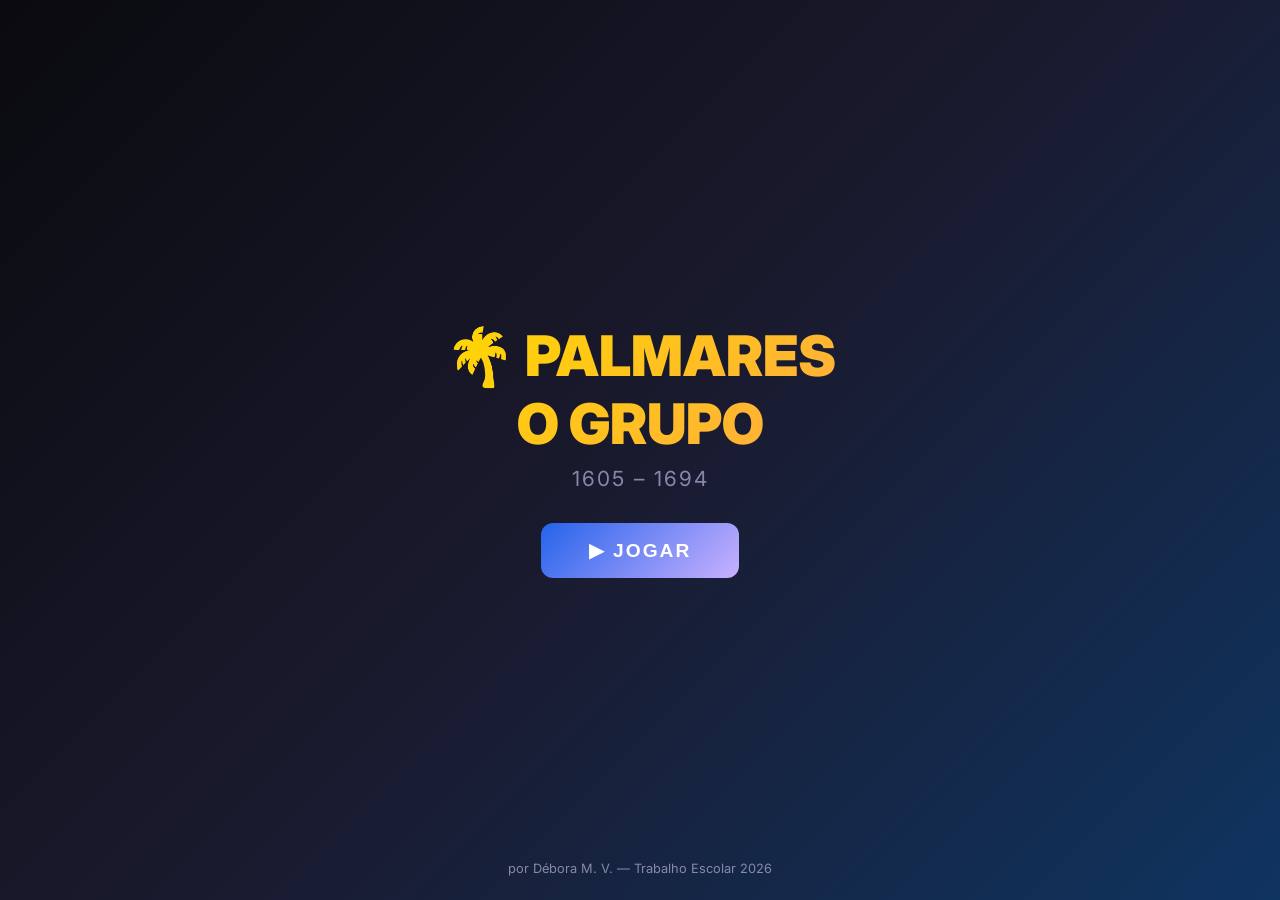
==== index.html @ eb4064fd "Palmares: O Grupo — jogo narrativo do Quilombo dos Palmares Jogo escolar em HTML/CSS/JS puro: chat e" ====
<!DOCTYPE html>
<html lang="pt-BR">
<head>
  <meta charset="UTF-8">
  <meta name="viewport" content="width=device-width, initial-scale=1.0">
  <meta name="description" content="Palmares: O Grupo — Jogo narrativo sobre o Quilombo dos Palmares. Trabalho escolar.">
  <title>🌴 Palmares: O Grupo</title>
  <link rel="stylesheet" href="style.css">
</head>
<body>

  <!-- ===== TITLE SCREEN ===== -->
  <div id="title-screen">
    <h1>🌴 PALMARES<br>O GRUPO</h1>
    <p class="subtitle">1605 – 1694</p>
    <button id="start-btn" class="start-btn">▶ JOGAR</button>
    <p class="credits-line">por Débora M. V. — Trabalho Escolar 2026</p>
  </div>

  <!-- ===== GAME CONTAINER ===== -->
  <div id="game-container">

    <!-- HUD -->
    <div id="hud">
      <div id="group-name" class="group-name">PALMARES 🌴🔥</div>
      <div class="indicators">
        <div class="indicator" title="Soberania">
          👑 <span id="sob-val" class="value">50</span>
        </div>
        <div class="indicator" title="Insatisfação">
          😤 <span id="insat-val" class="value">20</span>
        </div>
      </div>
      <div class="hud-buttons">
        <button id="btn-dash" class="hud-btn" title="Dashboard do Quilombo">📊</button>
        <button id="btn-onu" class="hud-btn" title="A ONU e Palmares">🌐</button>
      </div>
    </div>

    <!-- GAME WORLD -->
    <div id="game-world">
      <!-- Backgrounds -->
      <div id="bg-layer" style="background-image: url('assets/bg_trilha.png')"></div>
      <div id="bg-layer-next"></div>

      <!-- Characters as sprite-sheet divs (2x2 grid crop) -->
      <div id="char-povo"    class="character char-crowd" data-sprite="assets/povo.png"></div>
      <div id="char-grio"    class="character" data-sprite="assets/grio.png"></div>
      <div id="char-ganga"   class="character" data-sprite="assets/ganga_zumba.png"></div>
      <div id="char-dandara" class="character" data-sprite="assets/dandara.png"></div>
      <div id="char-zumbi"   class="character" data-sprite="assets/zumbi.png"></div>

      <!-- Phone Notification -->
      <div id="phone-notif">
        <span class="notif-icon">📱</span>
        <span class="notif-text">Nova mensagem no grupo...</span>
      </div>
    </div>

    <!-- DIALOGUE -->
    <div id="dialogue-container">
      <div id="messages-list"></div>
      <div id="choices-container"></div>
    </div>
  </div>

  <!-- ===== DASHBOARD OVERLAY ===== -->
  <div id="dash-overlay" class="overlay">
    <div class="overlay-content">
      <button class="close-btn">✕</button>
      <h2>📊 Dashboard do Quilombo</h2>
      <div id="dash-content"></div>
    </div>
  </div>

  <!-- ===== ONU OVERLAY ===== -->
  <div id="onu-overlay" class="overlay">
    <div class="overlay-content">
      <button class="close-btn">✕</button>
      <div id="onu-content"></div>
    </div>
  </div>

  <!-- ===== TRANSITION OVERLAY ===== -->
  <div id="transition-overlay">
    <div id="transition-text" class="transition-text"></div>
  </div>

  <!-- ===== END SCREEN ===== -->
  <div id="end-screen">
    <div id="end-title" class="end-title"></div>
    <div id="end-text" class="end-text"></div>
    <div class="end-question">"Qual versão de Palmares vocês conheciam antes deste jogo?"</div>
    <button id="end-credits-btn" class="end-btn">🎬 Créditos</button>
  </div>

  <!-- ===== CREDITS SCREEN ===== -->
  <div id="credits-screen">
    <div id="credits-scroll"></div>
  </div>

  <!-- Scripts -->
  <script src="story.js"></script>
  <script src="game.js"></script>

</body>
</html>
---- style.css ----
/* ============================================================
   PALMARES: O GRUPO — style.css
   Dark theme, side-scroll narrative game
   ============================================================ */

@import url('https://fonts.googleapis.com/css2?family=Inter:wght@400;600;700;900&display=swap');

* { margin: 0; padding: 0; box-sizing: border-box; }

:root {
  --bg-dark: #0a0a0f;
  --bg-card: #1a1a2e;
  --bg-chat: #16213e;
  --text: #e8e8e8;
  --text-dim: #8888aa;
  --gold: #ffd700;
  --red: #ff4444;
  --green: #4ecdc4;
  --purple: #c9b1ff;
  --amber: #ffab40;
  --chat-bubble: #1e3a5f;
  --chat-system: #2a2a3e;
  --btn-primary: #2563eb;
  --btn-hover: #3b82f6;
}

html, body {
  width: 100%; height: 100%;
  background: var(--bg-dark);
  color: var(--text);
  font-family: 'Inter', sans-serif;
  overflow: hidden;
}

/* ===== TITLE SCREEN ===== */
#title-screen {
  position: fixed; inset: 0;
  display: flex; flex-direction: column;
  align-items: center; justify-content: center;
  background: linear-gradient(135deg, #0a0a0f 0%, #1a1a2e 50%, #0f3460 100%);
  z-index: 1000;
  transition: opacity 0.8s ease;
}
#title-screen.hidden { opacity: 0; pointer-events: none; }

#title-screen h1 {
  font-size: 3.5rem; font-weight: 900;
  background: linear-gradient(135deg, var(--gold), var(--amber));
  -webkit-background-clip: text; -webkit-text-fill-color: transparent;
  text-align: center; margin-bottom: 0.5rem;
  animation: pulse-glow 2s ease-in-out infinite;
}
#title-screen .subtitle {
  font-size: 1.3rem; color: var(--text-dim);
  margin-bottom: 2rem; letter-spacing: 2px;
}
#title-screen .start-btn {
  padding: 16px 48px; border: none; border-radius: 12px;
  background: linear-gradient(135deg, var(--btn-primary), var(--purple));
  color: white; font-size: 1.2rem; font-weight: 700;
  cursor: pointer; transition: all 0.3s ease;
  text-transform: uppercase; letter-spacing: 2px;
}
#title-screen .start-btn:hover {
  transform: scale(1.05);
  box-shadow: 0 0 30px rgba(37, 99, 235, 0.5);
}
#title-screen .credits-line {
  position: absolute; bottom: 24px;
  font-size: 0.8rem; color: var(--text-dim);
}

@keyframes pulse-glow {
  0%, 100% { filter: drop-shadow(0 0 10px rgba(255,215,0,0.3)); }
  50% { filter: drop-shadow(0 0 25px rgba(255,215,0,0.6)); }
}

/* ===== GAME CONTAINER ===== */
#game-container {
  position: fixed; top: 0; left: 0;
  width: 100%; height: 100vh; height: 100dvh; /* dvh: respeita a barra do navegador no celular */
  display: none;
  flex-direction: column;
}
#game-container.active { display: flex; }

/* ===== TOP HUD ===== */
#hud {
  position: absolute; top: 0; left: 0; right: 0;
  height: 56px;
  background: linear-gradient(180deg, rgba(0,0,0,0.85) 0%, rgba(0,0,0,0) 100%);
  display: flex; align-items: center;
  padding: 0 16px; z-index: 50;
}
#hud .group-name {
  font-weight: 700; font-size: 1rem;
  color: var(--gold);
  flex: 1;
}
#hud .indicators {
  display: flex; gap: 16px; font-size: 0.95rem;
}
.indicator {
  position: relative;
  display: flex; align-items: center; gap: 4px;
  transition: all 0.3s ease;
}
.indicator .value { font-weight: 700; min-width: 28px; text-align: right; }
.indicator.flash { animation: flash-indicator 0.5s ease; }

@keyframes flash-indicator {
  0%, 100% { transform: scale(1); }
  50% { transform: scale(1.3); color: var(--gold); }
}

/* Bolha flutuante do delta (+5 / -3) a cada decisão */
.delta-pop {
  position: absolute; left: 50%; top: -4px;
  transform: translateX(-50%);
  font-weight: 800; font-size: 0.85rem;
  pointer-events: none; white-space: nowrap;
  text-shadow: 0 1px 3px rgba(0,0,0,0.8);
  animation: delta-float 1s ease-out forwards;
}
.delta-pop.pos { color: var(--green); }
.delta-pop.neg { color: var(--red); }
@keyframes delta-float {
  0%   { opacity: 0; transform: translate(-50%, 4px) scale(0.7); }
  25%  { opacity: 1; transform: translate(-50%, -10px) scale(1.15); }
  100% { opacity: 0; transform: translate(-50%, -32px) scale(1); }
}

#hud .hud-buttons {
  display: flex; gap: 8px; margin-left: 16px;
}
.hud-btn {
  width: 36px; height: 36px; border-radius: 50%;
  border: 1px solid rgba(255,255,255,0.2);
  background: rgba(255,255,255,0.05);
  color: white; font-size: 1.1rem;
  cursor: pointer; display: flex;
  align-items: center; justify-content: center;
  transition: all 0.2s ease;
}
.hud-btn:hover {
  background: rgba(255,255,255,0.15);
  border-color: var(--gold);
}

/* ===== GAME WORLD (backgrounds + characters) ===== */
#game-world {
  flex: 1; min-height: 0; position: relative; overflow: hidden;
}

#bg-layer {
  position: absolute; inset: 0;
  background-size: cover;
  background-position: center;
  transition: opacity 1s ease;
}
#bg-layer-next {
  position: absolute; inset: 0;
  background-size: cover;
  background-position: center;
  opacity: 0;
  transition: opacity 1s ease;
}

/* ===== CHARACTERS (SPRITE SHEET SYSTEM) ===== 
   All sprites are 2x2 grids:
   ┌──────────┬──────────┐
   │ idle (0) │ walk1(1) │   top row
   ├──────────┼──────────┤
   │ walk2(2) │ walk3(3) │   bottom row
   └──────────┴──────────┘
   background-size: 200% crops to 1/4. 
   background-position selects which frame.
*/
.character {
  position: absolute;
  bottom: 6%;
  width: 120px;
  height: 152px;
  background-size: contain;
  background-repeat: no-repeat;
  background-position: center bottom; /* pé no chão */
  transition: left 2.5s ease-in-out;
  z-index: 10;
  image-rendering: auto;
  filter: drop-shadow(2px 4px 6px rgba(0,0,0,0.6));
}
.character.no-transition {
  transition: none !important;
}

/* ---- WALK: pose única limpa -> balanço de caminhada (sem frames) ---- */
.character.walking {
  animation: walk-bob 0.45s ease-in-out infinite;
}
@keyframes walk-bob {
  0%, 100% { transform: translateY(0)    rotate(-1.5deg); }
  50%      { transform: translateY(-6px) rotate(1.5deg);  }
}

/* Dessincroniza o balanço entre personagens */
#char-dandara.walking { animation-delay: -0.10s; }
#char-ganga.walking   { animation-delay: -0.20s; }
#char-grio.walking    { animation-delay: -0.30s; }
#char-povo.walking    { animation-delay: -0.15s; animation-duration: 0.55s; }

/* ---- IDLE: show frame 0 (top-left) with subtle pulse ---- */
.character:not(.walking) {
  background-position: 0% 0%;
  animation: idle-pulse 2.5s ease-in-out infinite;
}
@keyframes idle-pulse {
  0%, 100% { transform: translateY(0); }
  50%      { transform: translateY(-2px); }
}

/* ---- REMOVED (character exits) ---- */
.character.removed {
  opacity: 0;
  transform: translateY(40px) scale(0.7);
  transition: opacity 1.5s ease, transform 1.5s ease;
  pointer-events: none;
  animation: none !important;
}

/* ---- POVO (crowd, further back) ---- */
.character.char-crowd {
  width: 230px;
  height: 120px;
  bottom: 4%;
  z-index: 5;
  opacity: 0.85;
  background-size: contain;
  background-position: center bottom;
  filter: drop-shadow(2px 3px 8px rgba(0,0,0,0.4)) brightness(0.92);
}

/* ===== TRANSITION OVERLAY ===== */
#transition-overlay {
  position: fixed; inset: 0;
  background: black;
  display: flex; align-items: center; justify-content: center;
  flex-direction: column;
  z-index: 200;
  opacity: 0; pointer-events: none;
  transition: opacity 0.8s ease;
}
#transition-overlay.active { opacity: 1; pointer-events: all; }
#transition-overlay .transition-text {
  font-size: 1.5rem; font-weight: 700;
  color: var(--gold);
  text-align: center;
  animation: fade-in-text 1s ease 0.5s both;
}
@keyframes fade-in-text {
  from { opacity: 0; transform: translateY(20px); }
  to { opacity: 1; transform: translateY(0); }
}

/* ===== PHONE NOTIFICATION ===== */
#phone-notif {
  position: absolute;
  top: 50%; left: 50%;
  transform: translate(-50%, -50%);
  background: var(--bg-card);
  border: 1px solid rgba(255,255,255,0.15);
  border-radius: 16px;
  padding: 16px 24px;
  display: flex; align-items: center; gap: 12px;
  opacity: 0; pointer-events: none;
  z-index: 60;
  box-shadow: 0 8px 32px rgba(0,0,0,0.5);
  transition: all 0.4s ease;
}
#phone-notif.active {
  opacity: 1;
  animation: notif-bounce 0.5s ease;
}
@keyframes notif-bounce {
  0% { transform: translate(-50%, -50%) scale(0.5); }
  60% { transform: translate(-50%, -50%) scale(1.1); }
  100% { transform: translate(-50%, -50%) scale(1); }
}
#phone-notif .notif-icon { font-size: 1.5rem; }
#phone-notif .notif-text { font-size: 0.9rem; color: var(--text-dim); }

/* ===== DIALOGUE BOX ===== */
#dialogue-container {
  flex: 0 0 auto;
  background: linear-gradient(180deg, rgba(10,10,15,0) 0%, rgba(10,10,15,0.95) 12%, rgba(10,10,15,0.98) 100%);
  padding: 18px 16px 16px;
  display: flex; flex-direction: column;
  z-index: 100;
  opacity: 0; transform: translateY(30px);
  transition: opacity 0.5s ease, transform 0.5s ease;
  overflow: hidden;
}
#dialogue-container.active {
  opacity: 1; transform: translateY(0);
}

/* ===== CHAT MESSAGES ===== */
#messages-list {
  display: flex; flex-direction: column;
  gap: 6px; margin-bottom: 10px;
  max-height: 30vh; max-height: 30dvh;
  overflow-y: auto;
  padding-right: 4px;
}
#messages-list::-webkit-scrollbar { width: 4px; }
#messages-list::-webkit-scrollbar-thumb { background: rgba(255,255,255,0.2); border-radius: 2px; }

.msg {
  display: flex; gap: 8px; align-items: flex-start;
  animation: msg-appear 0.3s ease both;
  max-width: 85%;
}
@keyframes msg-appear {
  from { opacity: 0; transform: translateY(10px); }
  to { opacity: 1; transform: translateY(0); }
}

.msg .msg-avatar {
  width: 32px; height: 32px;
  border-radius: 50%;
  background-size: cover; background-position: center top;
  background-color: #2a2a3e;
  flex-shrink: 0;
  border: 2px solid rgba(255,255,255,0.1);
}

.msg .msg-body {
  background: var(--chat-bubble);
  border-radius: 2px 12px 12px 12px;
  padding: 8px 12px;
  max-width: 100%;
}
.msg .msg-name {
  font-size: 0.7rem; font-weight: 700;
  margin-bottom: 2px;
}
.msg .msg-text {
  font-size: 0.85rem; line-height: 1.4;
  color: var(--text);
}

.msg.system {
  max-width: 100%; justify-content: center;
}
.msg.system .msg-body {
  background: var(--chat-system);
  border-radius: 8px;
  text-align: center;
}
.msg.system .msg-text {
  font-size: 0.75rem; color: var(--text-dim);
  font-style: italic;
}

.flag-msg { margin-top: 6px; display: flex; justify-content: center; }

.msg .audio-badge {
  display: inline-flex; align-items: center; gap: 4px;
  background: rgba(78, 205, 196, 0.15);
  padding: 2px 8px; border-radius: 10px;
  font-size: 0.75rem; color: var(--green);
}

/* ===== CHOICES ===== */
#choices-container {
  flex: 0 0 auto;
  display: flex; flex-direction: column;
  gap: 8px; margin-top: 4px;
}

.choice-btn {
  padding: 14px 20px;
  border: 1px solid rgba(255,255,255,0.15);
  border-radius: 12px;
  background: linear-gradient(135deg, rgba(37,99,235,0.2), rgba(201,177,255,0.1));
  color: white; font-size: 0.9rem; font-weight: 600;
  cursor: pointer; text-align: left;
  transition: all 0.3s ease;
  animation: choice-appear 0.4s ease both;
}
@keyframes choice-appear {
  from { opacity: 0; transform: translateY(12px); }
  to { opacity: 1; transform: translateY(0); }
}
.choice-btn:hover {
  background: linear-gradient(135deg, rgba(37,99,235,0.4), rgba(201,177,255,0.2));
  border-color: var(--gold);
  transform: translateX(4px);
  box-shadow: 0 4px 20px rgba(37,99,235,0.3);
}

/* ===== OVERLAY (Dashboard / ONU) ===== */
.overlay {
  position: fixed; inset: 0;
  background: rgba(0,0,0,0.9);
  z-index: 500;
  display: flex; align-items: center; justify-content: center;
  opacity: 0; pointer-events: none;
  transition: opacity 0.3s ease;
}
.overlay.active { opacity: 1; pointer-events: all; }

.overlay-content {
  background: var(--bg-card);
  border: 1px solid rgba(255,255,255,0.1);
  border-radius: 16px;
  padding: 32px;
  max-width: 500px; width: 90%;
  max-height: 80vh; overflow-y: auto;
  position: relative;
}
.overlay-content::-webkit-scrollbar { width: 4px; }
.overlay-content::-webkit-scrollbar-thumb { background: rgba(255,255,255,0.2); border-radius: 2px; }

.overlay-content h2 {
  font-size: 1.3rem;
  background: linear-gradient(135deg, var(--gold), var(--amber));
  -webkit-background-clip: text; -webkit-text-fill-color: transparent;
  margin-bottom: 16px;
}
.overlay-content h3 { color: var(--green); margin: 12px 0 6px; font-size: 1rem; }
.overlay-content p { font-size: 0.85rem; line-height: 1.6; color: var(--text-dim); margin-bottom: 8px; }
.overlay-content ul { padding-left: 20px; margin-bottom: 12px; }
.overlay-content li { font-size: 0.85rem; color: var(--text-dim); line-height: 1.5; margin-bottom: 4px; }
.overlay-content strong { color: var(--text); }
.overlay-content em { color: var(--purple); }

.close-btn {
  position: absolute; top: 12px; right: 12px;
  width: 32px; height: 32px; border-radius: 50%;
  border: 1px solid rgba(255,255,255,0.2);
  background: rgba(255,255,255,0.05);
  color: white; font-size: 1rem;
  cursor: pointer;
  display: flex; align-items: center; justify-content: center;
}

/* Dashboard specific */
.dash-grid {
  display: grid; grid-template-columns: 1fr 1fr;
  gap: 10px; margin: 16px 0;
}
.dash-item {
  background: rgba(255,255,255,0.03);
  border: 1px solid rgba(255,255,255,0.08);
  border-radius: 10px; padding: 12px;
  text-align: center;
}
.dash-item .dash-label { font-size: 0.7rem; color: var(--text-dim); text-transform: uppercase; letter-spacing: 1px; }
.dash-item .dash-value { font-size: 1.3rem; font-weight: 700; color: var(--gold); margin-top: 4px; }
.dash-item.full-width { grid-column: 1 / -1; }

/* ===== END SCREEN ===== */
#end-screen {
  position: fixed; inset: 0;
  background: linear-gradient(135deg, #0a0a0f, #1a1a2e);
  display: none; flex-direction: column;
  align-items: center; justify-content: center;
  padding: 40px; z-index: 1000;
  text-align: center;
}
#end-screen.active { display: flex; }

#end-screen .end-title {
  font-size: 2.5rem; font-weight: 900;
  background: linear-gradient(135deg, var(--gold), var(--amber));
  -webkit-background-clip: text; -webkit-text-fill-color: transparent;
  margin-bottom: 24px;
  animation: fade-in-text 1s ease both;
}
#end-screen .end-text {
  font-size: 1.1rem; line-height: 1.8;
  color: var(--text-dim); max-width: 600px;
  margin-bottom: 32px;
  animation: fade-in-text 1.5s ease 0.5s both;
}
#end-screen .end-question {
  font-size: 1rem; font-style: italic;
  color: var(--purple);
  margin-bottom: 32px;
  animation: fade-in-text 2s ease 1s both;
}
#end-screen .end-btn {
  padding: 14px 36px; border: none; border-radius: 12px;
  background: linear-gradient(135deg, var(--btn-primary), var(--purple));
  color: white; font-weight: 700; font-size: 1rem;
  cursor: pointer; transition: all 0.3s ease;
  animation: fade-in-text 2s ease 1.5s both;
}
#end-screen .end-btn:hover { transform: scale(1.05); }

/* ===== CREDITS SCREEN ===== */
#credits-screen {
  position: fixed; inset: 0;
  background: var(--bg-dark);
  display: none; flex-direction: column;
  align-items: center;
  z-index: 1001; overflow: hidden;
}
#credits-screen.active { display: flex; }

#credits-scroll {
  position: absolute;
  bottom: -100%;
  width: 100%; text-align: center;
  animation: credits-roll 25s linear forwards;
}
@keyframes credits-roll {
  0% { bottom: -100%; }
  100% { bottom: 120%; }
}

.credit-item { margin-bottom: 16px; }
.credit-role { font-size: 0.8rem; color: var(--text-dim); text-transform: uppercase; letter-spacing: 2px; }
.credit-name { font-size: 1.1rem; font-weight: 700; color: var(--gold); }
.credit-divider { height: 1px; background: rgba(255,255,255,0.1); width: 200px; margin: 24px auto; }

/* ===== RESPONSIVE ===== */
@media (max-width: 768px) {
  #title-screen h1 { font-size: 2.2rem; }
  .character { width: 96px; height: 124px; }
  #char-povo { width: 168px; height: 92px; }
  #hud .group-name { font-size: 0.85rem; }
  #hud .indicators { font-size: 0.8rem; gap: 10px; }
  .msg .msg-body { padding: 6px 10px; }
  .msg .msg-text { font-size: 0.8rem; }
  .choice-btn { padding: 12px 16px; font-size: 0.85rem; }
}
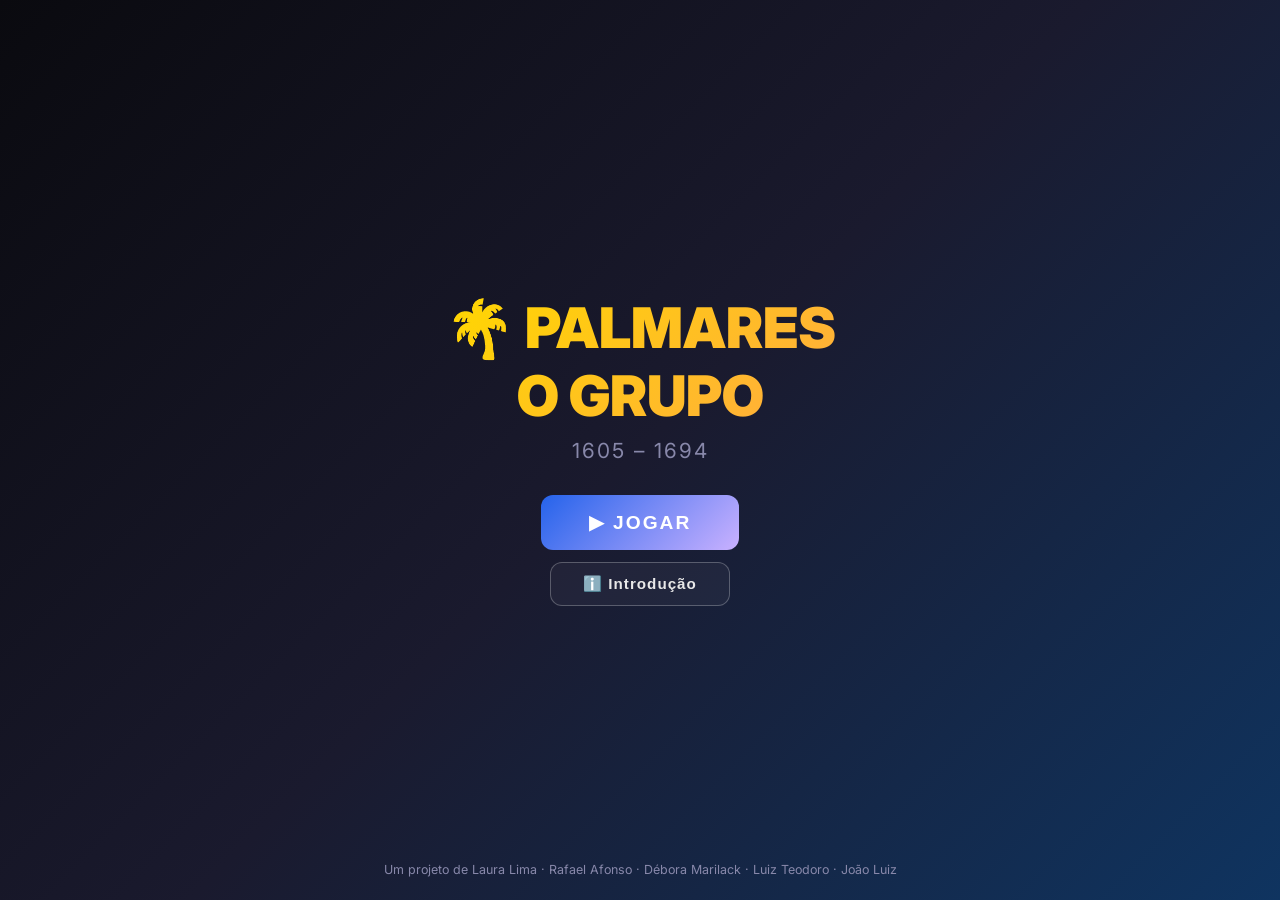
==== commit 93066be7: "Tela de Introdução no menu + créditos da equipe - Botão "ℹ️ Introdução" no menu inicial abre um pain" ====
--- a/index.html
+++ b/index.html
@@ -13,8 +13,11 @@
   <div id="title-screen">
     <h1>🌴 PALMARES<br>O GRUPO</h1>
     <p class="subtitle">1605 – 1694</p>
-    <button id="start-btn" class="start-btn">▶ JOGAR</button>
-    <p class="credits-line">por Débora M. V. — Trabalho Escolar 2026</p>
+    <div class="title-buttons">
+      <button id="start-btn" class="start-btn">▶ JOGAR</button>
+      <button id="intro-btn" class="intro-btn">ℹ️ Introdução</button>
+    </div>
+    <p class="credits-line">Um projeto de Laura Lima · Rafael Afonso · Débora Marilack · Luiz Teodoro · João Luiz</p>
   </div>
 
   <!-- ===== GAME CONTAINER ===== -->
@@ -22,25 +25,21 @@
 
     <!-- HUD -->
     <div id="hud">
-      <div id="group-name" class="group-name">PALMARES 🌴🔥</div>
-      <div class="indicators">
-        <div class="indicator" title="Soberania">
-          👑 <span id="sob-val" class="value">50</span>
-        </div>
-        <div class="indicator" title="Insatisfação">
-          😤 <span id="insat-val" class="value">20</span>
+      <div class="hud-top">
+        <div id="group-name" class="group-name">PALMARES 🌴🔥</div>
+        <div class="hud-buttons">
+          <button id="btn-dash" class="hud-btn" title="Dashboard do Quilombo">📊</button>
+          <button id="btn-onu" class="hud-btn" title="A ONU e Palmares">🌐</button>
         </div>
       </div>
-      <div class="hud-buttons">
-        <button id="btn-dash" class="hud-btn" title="Dashboard do Quilombo">📊</button>
-        <button id="btn-onu" class="hud-btn" title="A ONU e Palmares">🌐</button>
-      </div>
+      <!-- Todos os dados vivos, preenchidos por game.js a partir de STATS -->
+      <div id="stats-bar" class="stats-bar"></div>
     </div>
 
     <!-- GAME WORLD -->
     <div id="game-world">
       <!-- Backgrounds -->
-      <div id="bg-layer" style="background-image: url('assets/bg_trilha.png')"></div>
+      <div id="bg-layer" style="background-image: url('assets/bg_trilha.webp')"></div>
       <div id="bg-layer-next"></div>
 
       <!-- Characters as sprite-sheet divs (2x2 grid crop) -->
@@ -55,6 +54,9 @@
         <span class="notif-icon">📱</span>
         <span class="notif-text">Nova mensagem no grupo...</span>
       </div>
+
+      <!-- Bandeira revelada (desenhada) após a escolha -->
+      <div id="flag-reveal"></div>
     </div>
 
     <!-- DIALOGUE -->
@@ -81,6 +83,24 @@
     </div>
   </div>
 
+  <!-- ===== INTRO OVERLAY ===== -->
+  <div id="intro-overlay" class="overlay">
+    <div class="overlay-content intro-content">
+      <button class="close-btn">✕</button>
+      <h2>🌴 Palmares: O Grupo</h2>
+      <p class="intro-lead">E se a maior nação de pessoas livres da história do Brasil tivesse começado… num grupo de mensagens?</p>
+      <p><strong>1605.</strong> Milhares de pessoas fugiram da escravidão e subiram a serra com uma ideia perigosa: construir um lugar onde ninguém é dono de ninguém. O nome dele é <strong>Palmares</strong>.</p>
+      <p>Você acaba de ser adicionado ao grupo, ao lado de Zumbi, Dandara, Ganga Zumba e o Griô. A partir daqui, <strong>as decisões são suas</strong>: o nome da terra, a bandeira, a moeda, quem come primeiro na escassez, negociar com o inimigo ou resistir até o fim.</p>
+      <p>Cada escolha move a <strong>soberania</strong>, a <strong>insatisfação</strong> do povo, a <strong>população</strong> e a <strong>riqueza</strong> do quilombo — e leva a um entre vários finais. Não existe decisão fácil quando o que está em jogo é a liberdade.</p>
+      <p>Palmares resistiu por mais de cem anos. Agora a história está nas suas mãos.</p>
+      <div class="intro-team">
+        <div class="intro-team-label">Um projeto dos alunos</div>
+        <div class="intro-team-names">Laura Lima · Rafael Afonso · Débora Marilack · Luiz Teodoro · João Luiz</div>
+      </div>
+      <button id="intro-play-btn" class="start-btn">▶ Jogar</button>
+    </div>
+  </div>
+
   <!-- ===== TRANSITION OVERLAY ===== -->
   <div id="transition-overlay">
     <div id="transition-text" class="transition-text"></div>
@@ -90,6 +110,7 @@
   <div id="end-screen">
     <div id="end-title" class="end-title"></div>
     <div id="end-text" class="end-text"></div>
+    <div id="end-stats" class="end-stats"></div>
     <div class="end-question">"Qual versão de Palmares vocês conheciam antes deste jogo?"</div>
     <button id="end-credits-btn" class="end-btn">🎬 Créditos</button>
   </div>
--- a/style.css
+++ b/style.css
@@ -65,15 +65,55 @@
   transform: scale(1.05);
   box-shadow: 0 0 30px rgba(37, 99, 235, 0.5);
 }
+.title-buttons {
+  display: flex; flex-direction: column; align-items: center; gap: 12px;
+}
+.intro-btn {
+  padding: 12px 32px; border: 1px solid rgba(255,255,255,0.25);
+  border-radius: 12px; background: rgba(255,255,255,0.04);
+  color: var(--text); font-size: 0.95rem; font-weight: 600;
+  letter-spacing: 1px; cursor: pointer; transition: all 0.3s ease;
+}
+.intro-btn:hover {
+  background: rgba(255,255,255,0.1); border-color: var(--gold);
+  transform: scale(1.04);
+}
 #title-screen .credits-line {
-  position: absolute; bottom: 24px;
-  font-size: 0.8rem; color: var(--text-dim);
+  position: absolute; bottom: 20px; left: 0; right: 0;
+  padding: 0 20px; text-align: center; line-height: 1.5;
+  font-size: 0.78rem; color: var(--text-dim);
 }
 
 @keyframes pulse-glow {
   0%, 100% { filter: drop-shadow(0 0 10px rgba(255,215,0,0.3)); }
   50% { filter: drop-shadow(0 0 25px rgba(255,215,0,0.6)); }
 }
+
+/* ===== INTRO OVERLAY (sobre o menu — z acima do título) ===== */
+#intro-overlay { z-index: 2000; }
+.intro-content { max-width: 540px; text-align: left; }
+.intro-content h2 { text-align: center; }
+.intro-content p { font-size: 0.9rem; line-height: 1.65; color: var(--text); margin-bottom: 12px; }
+.intro-content .intro-lead {
+  font-size: 1.05rem; font-style: italic; color: var(--gold);
+  line-height: 1.5; margin-bottom: 16px; text-align: center;
+}
+.intro-team {
+  margin: 20px 0 18px; padding: 14px;
+  border: 1px solid rgba(255,255,255,0.12); border-radius: 12px;
+  background: rgba(255,255,255,0.03); text-align: center;
+}
+.intro-team-label { font-size: 0.72rem; text-transform: uppercase; letter-spacing: 1.5px; color: var(--text-dim); margin-bottom: 6px; }
+.intro-team-names { font-size: 0.95rem; font-weight: 700; color: var(--gold); line-height: 1.7; }
+#intro-play-btn {
+  display: block; width: 100%; margin-top: 4px;
+  padding: 14px; border: none; border-radius: 12px;
+  background: linear-gradient(135deg, var(--btn-primary), var(--purple));
+  color: white; font-size: 1.05rem; font-weight: 700;
+  text-transform: uppercase; letter-spacing: 2px; cursor: pointer;
+  transition: all 0.3s ease;
+}
+#intro-play-btn:hover { transform: scale(1.03); box-shadow: 0 0 24px rgba(37,99,235,0.4); }
 
 /* ===== GAME CONTAINER ===== */
 #game-container {
@@ -87,26 +127,28 @@
 /* ===== TOP HUD ===== */
 #hud {
   position: absolute; top: 0; left: 0; right: 0;
-  height: 56px;
-  background: linear-gradient(180deg, rgba(0,0,0,0.85) 0%, rgba(0,0,0,0) 100%);
-  display: flex; align-items: center;
-  padding: 0 16px; z-index: 50;
-}
+  background: linear-gradient(180deg, rgba(0,0,0,0.9) 0%, rgba(0,0,0,0.45) 75%, rgba(0,0,0,0) 100%);
+  padding: 8px 12px 14px; z-index: 50;
+}
+.hud-top { display: flex; align-items: center; }
 #hud .group-name {
   font-weight: 700; font-size: 1rem;
   color: var(--gold);
   flex: 1;
 }
-#hud .indicators {
-  display: flex; gap: 16px; font-size: 0.95rem;
-}
-.indicator {
-  position: relative;
-  display: flex; align-items: center; gap: 4px;
-  transition: all 0.3s ease;
-}
-.indicator .value { font-weight: 700; min-width: 28px; text-align: right; }
-.indicator.flash { animation: flash-indicator 0.5s ease; }
+
+/* Barra com TODOS os dados vivos (tela principal) */
+.stats-bar { display: flex; gap: 6px; margin-top: 6px; }
+.stat {
+  position: relative; flex: 1;
+  display: flex; align-items: center; justify-content: center; gap: 4px;
+  background: rgba(255,255,255,0.06);
+  border: 1px solid rgba(255,255,255,0.12);
+  border-radius: 10px; padding: 4px 2px;
+}
+.stat-emoji { font-size: 1rem; }
+.stat-val { font-weight: 800; font-size: 0.9rem; color: var(--text); }
+.stat.flash { animation: flash-indicator 0.5s ease; }
 
 @keyframes flash-indicator {
   0%, 100% { transform: scale(1); }
@@ -130,8 +172,8 @@
   100% { opacity: 0; transform: translate(-50%, -32px) scale(1); }
 }
 
-#hud .hud-buttons {
-  display: flex; gap: 8px; margin-left: 16px;
+.hud-top .hud-buttons {
+  display: flex; gap: 8px; margin-left: 12px;
 }
 .hud-btn {
   width: 36px; height: 36px; border-radius: 50%;
@@ -152,30 +194,17 @@
   flex: 1; min-height: 0; position: relative; overflow: hidden;
 }
 
-#bg-layer {
+#bg-layer, #bg-layer-next {
   position: absolute; inset: 0;
   background-size: cover;
   background-position: center;
   transition: opacity 1s ease;
 }
-#bg-layer-next {
-  position: absolute; inset: 0;
-  background-size: cover;
-  background-position: center;
-  opacity: 0;
-  transition: opacity 1s ease;
-}
-
-/* ===== CHARACTERS (SPRITE SHEET SYSTEM) ===== 
-   All sprites are 2x2 grids:
-   ┌──────────┬──────────┐
-   │ idle (0) │ walk1(1) │   top row
-   ├──────────┼──────────┤
-   │ walk2(2) │ walk3(3) │   bottom row
-   └──────────┴──────────┘
-   background-size: 200% crops to 1/4. 
-   background-position selects which frame.
-*/
+#bg-layer-next { opacity: 0; }
+
+/* ===== CHARACTERS =====
+   Cada sprite é uma pose única (PNG com alfa), exibida via background-size:contain.
+   "Andar" = deslizar (transition left) + balanço (walk-bob). */
 .character {
   position: absolute;
   bottom: 6%;
@@ -208,6 +237,12 @@
 #char-grio.walking    { animation-delay: -0.30s; }
 #char-povo.walking    { animation-delay: -0.15s; animation-duration: 0.55s; }
 
+/* ---- PROFUNDIDADE: coluna em marcha (diagonal frente->fundo) p/ leitura clara ---- */
+#char-zumbi   { bottom: 4%;  z-index: 12; }
+#char-dandara { bottom: 8%;  z-index: 10; }
+#char-ganga   { bottom: 12%; z-index: 8;  }
+#char-grio    { bottom: 16%; z-index: 6;  }
+
 /* ---- IDLE: show frame 0 (top-left) with subtle pulse ---- */
 .character:not(.walking) {
   background-position: 0% 0%;
@@ -231,12 +266,27 @@
 .character.char-crowd {
   width: 230px;
   height: 120px;
-  bottom: 4%;
-  z-index: 5;
-  opacity: 0.85;
+  bottom: 20%;
+  z-index: 4;
+  opacity: 0.8;
   background-size: contain;
   background-position: center bottom;
   filter: drop-shadow(2px 3px 8px rgba(0,0,0,0.4)) brightness(0.92);
+}
+
+/* ===== BANDEIRA REVELADA (desenhada após a escolha) ===== */
+#flag-reveal {
+  position: absolute; top: 44%; left: 50%;
+  transform: translate(-50%, -50%) scale(0.4);
+  z-index: 70; opacity: 0; pointer-events: none;
+  filter: drop-shadow(0 10px 26px rgba(0,0,0,0.6));
+}
+#flag-reveal.show { animation: flag-pop 1.8s ease forwards; }
+@keyframes flag-pop {
+  0%   { opacity: 0; transform: translate(-50%,-50%) scale(0.4) rotate(-8deg); }
+  18%  { opacity: 1; transform: translate(-50%,-50%) scale(1.12) rotate(3deg); }
+  72%  { opacity: 1; transform: translate(-50%,-50%) scale(1)    rotate(0deg); }
+  100% { opacity: 0; transform: translate(-50%,-50%) scale(1)    rotate(0deg); }
 }
 
 /* ===== TRANSITION OVERLAY ===== */
@@ -311,8 +361,8 @@
   overflow-y: auto;
   padding-right: 4px;
 }
-#messages-list::-webkit-scrollbar { width: 4px; }
-#messages-list::-webkit-scrollbar-thumb { background: rgba(255,255,255,0.2); border-radius: 2px; }
+#messages-list::-webkit-scrollbar, .overlay-content::-webkit-scrollbar { width: 4px; }
+#messages-list::-webkit-scrollbar-thumb, .overlay-content::-webkit-scrollbar-thumb { background: rgba(255,255,255,0.2); border-radius: 2px; }
 
 .msg {
   display: flex; gap: 8px; align-items: flex-start;
@@ -360,8 +410,6 @@
   font-size: 0.75rem; color: var(--text-dim);
   font-style: italic;
 }
-
-.flag-msg { margin-top: 6px; display: flex; justify-content: center; }
 
 .msg .audio-badge {
   display: inline-flex; align-items: center; gap: 4px;
@@ -418,8 +466,6 @@
   max-height: 80vh; overflow-y: auto;
   position: relative;
 }
-.overlay-content::-webkit-scrollbar { width: 4px; }
-.overlay-content::-webkit-scrollbar-thumb { background: rgba(255,255,255,0.2); border-radius: 2px; }
 
 .overlay-content h2 {
   font-size: 1.3rem;
@@ -461,14 +507,29 @@
 
 /* ===== END SCREEN ===== */
 #end-screen {
-  position: fixed; inset: 0;
+  position: fixed; top: 0; left: 0;
+  width: 100%; height: 100vh; height: 100dvh;
   background: linear-gradient(135deg, #0a0a0f, #1a1a2e);
   display: none; flex-direction: column;
   align-items: center; justify-content: center;
-  padding: 40px; z-index: 1000;
-  text-align: center;
+  padding: 32px 20px; z-index: 1000;
+  text-align: center; overflow-y: auto;
 }
 #end-screen.active { display: flex; }
+
+/* Por que este final + os dados finais */
+.end-stats { margin-bottom: 24px; animation: fade-in-text 1.6s ease 0.6s both; }
+.end-reason { font-size: 0.95rem; color: var(--green); font-weight: 600; margin-bottom: 14px; }
+.end-stat-grid { display: flex; gap: 10px; justify-content: center; flex-wrap: wrap; }
+.end-stat {
+  display: flex; flex-direction: column; align-items: center; gap: 1px;
+  background: rgba(255,255,255,0.05);
+  border: 1px solid rgba(255,255,255,0.1);
+  border-radius: 12px; padding: 8px 12px; min-width: 68px;
+}
+.end-stat span { font-size: 1.25rem; }
+.end-stat b { font-size: 1.05rem; color: var(--gold); }
+.end-stat small { font-size: 0.62rem; color: var(--text-dim); text-transform: uppercase; letter-spacing: 0.5px; }
 
 #end-screen .end-title {
   font-size: 2.5rem; font-weight: 900;
@@ -527,11 +588,15 @@
 /* ===== RESPONSIVE ===== */
 @media (max-width: 768px) {
   #title-screen h1 { font-size: 2.2rem; }
-  .character { width: 96px; height: 124px; }
-  #char-povo { width: 168px; height: 92px; }
+  .character { width: 82px; height: 108px; }
+  #char-povo { width: 150px; height: 84px; }
   #hud .group-name { font-size: 0.85rem; }
-  #hud .indicators { font-size: 0.8rem; gap: 10px; }
+  .stat-emoji { font-size: 0.85rem; }
+  .stat-val { font-size: 0.8rem; }
+  .stat { padding: 3px 1px; }
   .msg .msg-body { padding: 6px 10px; }
   .msg .msg-text { font-size: 0.8rem; }
   .choice-btn { padding: 12px 16px; font-size: 0.85rem; }
-}
+  #end-screen .end-title { font-size: 1.9rem; }
+  #end-screen .end-text { font-size: 1rem; }
+}
